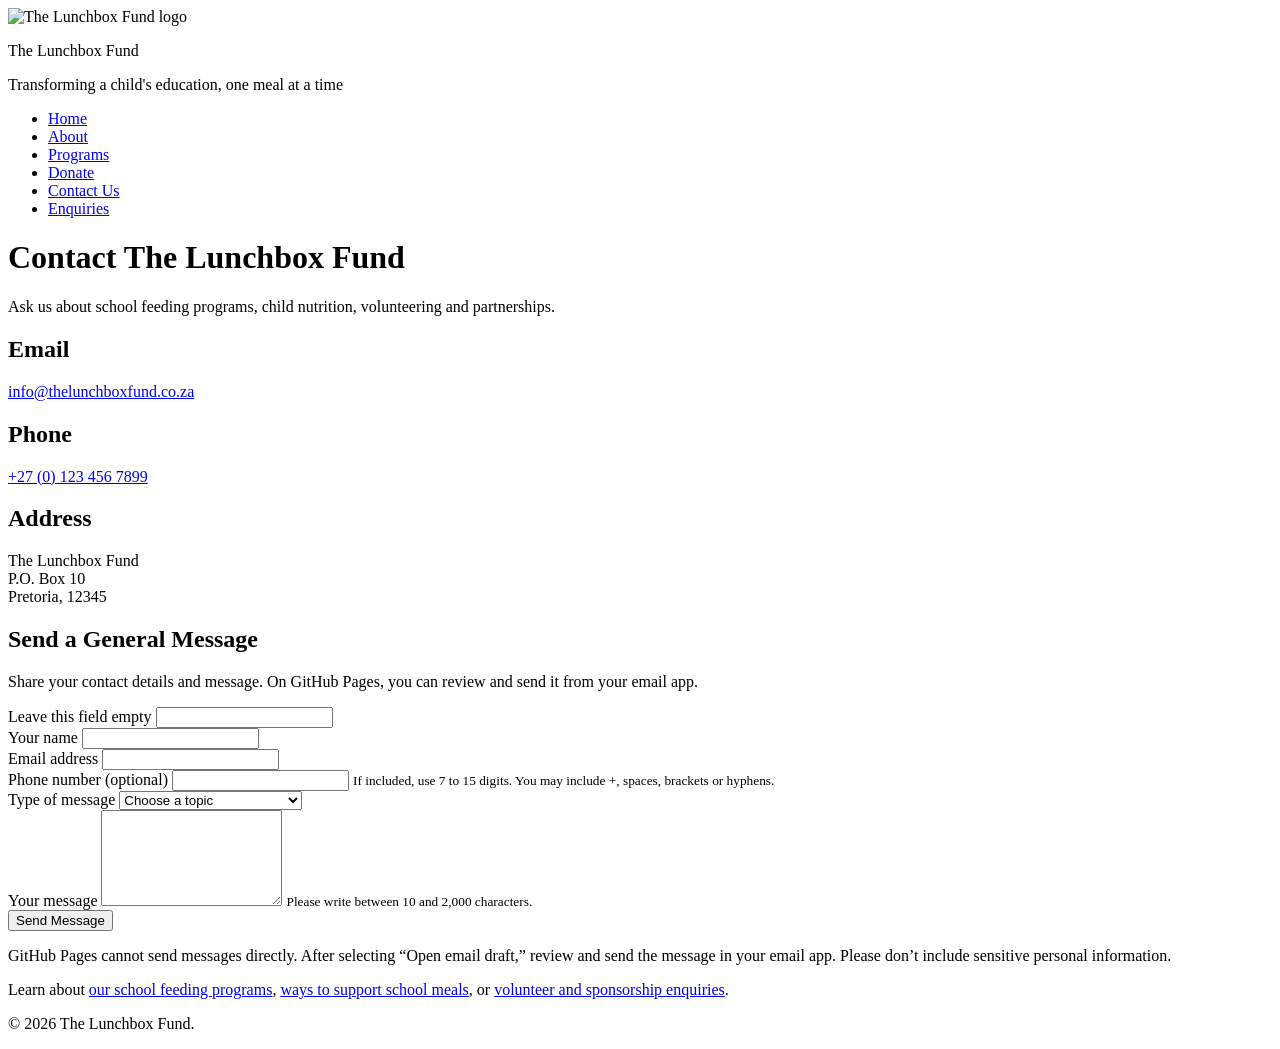
==== contact.html @ 14120fad "Enhance contact and enquiry forms with updated messaging for GitHub Pages; added quick answer featur" ====
<!DOCTYPE html>
<html lang="en">
<head>
    <meta charset="UTF-8">
    <meta name="viewport" content="width=device-width, initial-scale=1.0">
    <!-- This title and summary help visitors find the charity's contact details. -->
    <title>Contact The Lunchbox Fund | Programs &amp; Partnerships</title>
    <meta name="description" content="Contact The Lunchbox Fund about school meals, child nutrition programs, volunteering and community partnerships in Southern Africa.">
    <link rel="canonical" href="https://mmathole.github.io/WEDE5020-Project-Part-2/contact.html">
    <meta http-equiv="Content-Security-Policy" content="default-src 'self'; base-uri 'self'; object-src 'none'; script-src 'self' https://unpkg.com; style-src 'self' 'unsafe-inline' https://unpkg.com; img-src 'self' data: https://*.tile.openstreetmap.org; connect-src 'self'; font-src 'self' data:; form-action 'self'; upgrade-insecure-requests">
    <meta name="referrer" content="strict-origin-when-cross-origin">
    <link rel="stylesheet" href="./css_assets/style.css">
    <script src="./myscript.js" defer></script>
</head>
<body>
    <!-- The header introduces the organization and links to every main page. -->
    <header class="site-header">
        <div class="header-top">
              <img src="./images/lunchbox-fund-logo-optimized.png" alt="The Lunchbox Fund logo" class="logo-image" width="440" height="329" decoding="async">
              <div class="header-copy">
                  <p class="header-title">The Lunchbox Fund</p>
                  <p>Transforming a child's education, one meal at a time</p>
              </div>
        </div>

        <nav class="navbar" aria-label="Main Navigation">
            <ul>
                <li><a href="index.html">Home</a></li>
                <li><a href="about.html">About</a></li>
                <li><a href="programs.html">Programs</a></li>
                <li><a href="donate.html">Donate</a></li>
                <li><a href="contact.html" class="active" aria-current="page">Contact Us</a></li>
                <li><a href="enquiry.html">Enquiries</a></li>
            </ul>
        </nav>
    </header>

    <!-- The main area shows ways to reach the Lunchbox Fund team. -->
    <main class="content-section">
        <div class="container">
            <div class="section-heading">
                <h1>Contact The Lunchbox Fund</h1>
                <p>Ask us about school feeding programs, child nutrition, volunteering and partnerships.</p>
            </div>

            <!-- Visitors can use these direct contact methods if they prefer not to use the form. -->
            <section class="contact-grid">
                <div class="contact-item">
                    <h2>Email</h2>
                    <p><a href="mailto:info@thelunchboxfund.co.za">info@thelunchboxfund.co.za</a></p>
                </div>

                <div class="contact-item">
                    <h2>Phone</h2>
                    <p><a href="tel:+271234567899">+27 (0) 123 456 7899</a></p>
                </div>

                <div class="contact-item">
                    <h2>Address</h2>
                    <p>
                        The Lunchbox Fund<br>
                        P.O. Box 10<br>
                        Pretoria, 12345
                    </p>
                </div>
            </section>

            <!-- The Node service sends this form; GitHub Pages offers an email draft instead. -->
            <section class="contact-form-section" aria-labelledby="contact-form-heading">
                <div class="section-heading">
                    <h2 id="contact-form-heading">Send a General Message</h2>
                    <p>Share your contact details and message. On GitHub Pages, you can review and send it from your email app.</p>
                </div>
                <div class="form-card">
                    <!-- The action names the endpoint used by JavaScript's background request. -->
                    <form class="ajax-contact-form" action="/api/contact" method="post" data-ajax-form>
                        <!-- This hidden field helps the server spot automated spam submissions. -->
                        <div class="form-honeypot" aria-hidden="true">
                            <label for="contact-website">Leave this field empty</label>
                            <input id="contact-website" name="website" type="text" tabindex="-1" autocomplete="off">
                        </div>
                        <input type="hidden" name="formType" value="contact">
                        <div class="form-group">
                            <label for="contact-name">Your name</label>
                            <input id="contact-name" name="name" type="text" autocomplete="name" minlength="2" maxlength="80" required>
                        </div>

                        <div class="form-group">
                            <label for="contact-email">Email address</label>
                            <input id="contact-email" name="email" type="email" autocomplete="email" maxlength="254" required>
                        </div>

                        <div class="form-group">
                            <label for="contact-phone">Phone number (optional)</label>
                            <input id="contact-phone" name="phone" type="tel" autocomplete="tel" inputmode="tel" maxlength="25" aria-describedby="contact-phone-help">
                            <small id="contact-phone-help">If included, use 7 to 15 digits. You may include +, spaces, brackets or hyphens.</small>
                        </div>

                        <div class="form-group">
                            <label for="contact-topic">Type of message</label>
                            <select id="contact-topic" name="messageType" required>
                                <option value="">Choose a topic</option>
                                <option>General question</option>
                                <option>School feeding programs</option>
                                <option>Donation or fundraising</option>
                                <option>Volunteering</option>
                                <option>Sponsorship or partnership</option>
                                <option>Other</option>
                            </select>
                        </div>

                        <div class="form-group">
                            <label for="contact-message">Your message</label>
                            <textarea id="contact-message" name="message" minlength="10" maxlength="2000" rows="6" required aria-describedby="contact-message-help"></textarea>
                            <small id="contact-message-help">Please write between 10 and 2,000 characters.</small>
                        </div>

                        <button type="submit" class="btn">Send Message</button>
                        <!-- JavaScript writes success or error feedback here for screen readers and sighted visitors. -->
                        <p class="form-status" data-email-status role="status" aria-live="polite"></p>
                    </form>
                    <p class="form-note">GitHub Pages cannot send messages directly. After selecting “Open email draft,” review and send the message in your email app. Please don’t include sensitive personal information.</p>
                </div>
            </section>

            <p class="text-center">Learn about <a href="programs.html">our school feeding programs</a>, <a href="donate.html">ways to support school meals</a>, or <a href="enquiry.html">volunteer and sponsorship enquiries</a>.</p>
        </div>
    </main>

    <!-- The footer marks the end of the page. -->
    <footer class="site-footer">
        <p>&copy; 2026 The Lunchbox Fund.</p>
    </footer>
</body>
</html>
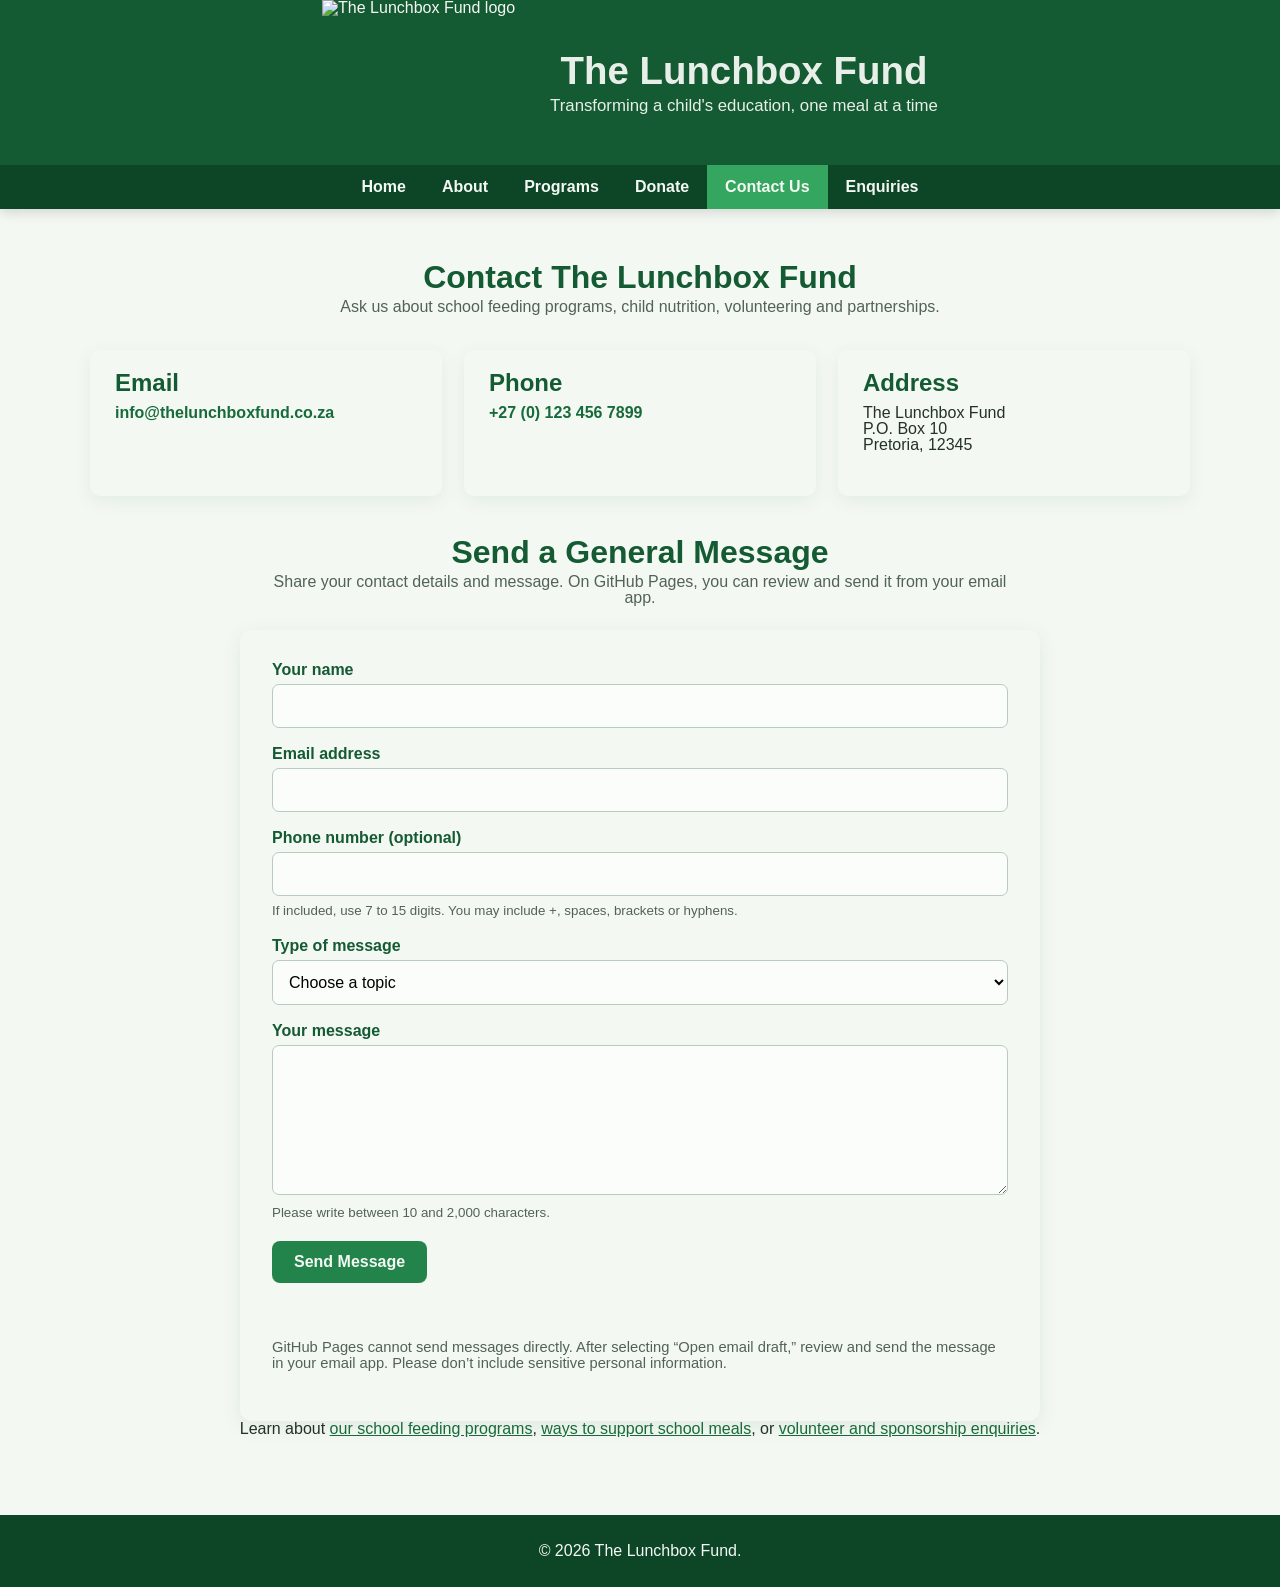
==== commit 74cade23: "Enhance HTML files with improved security policies and more descriptive comments; update CSS for bet" ====
--- a/contact.html
+++ b/contact.html
@@ -1,13 +1,15 @@
 <!DOCTYPE html>
 <html lang="en">
 <head>
+    <!-- The head tells the browser how to safely load and show this page. -->
     <meta charset="UTF-8">
     <meta name="viewport" content="width=device-width, initial-scale=1.0">
     <!-- This title and summary help visitors find the charity's contact details. -->
     <title>Contact The Lunchbox Fund | Programs &amp; Partnerships</title>
     <meta name="description" content="Contact The Lunchbox Fund about school meals, child nutrition programs, volunteering and community partnerships in Southern Africa.">
     <link rel="canonical" href="https://mmathole.github.io/WEDE5020-Project-Part-2/contact.html">
-    <meta http-equiv="Content-Security-Policy" content="default-src 'self'; base-uri 'self'; object-src 'none'; script-src 'self' https://unpkg.com; style-src 'self' 'unsafe-inline' https://unpkg.com; img-src 'self' data: https://*.tile.openstreetmap.org; connect-src 'self'; font-src 'self' data:; form-action 'self'; upgrade-insecure-requests">
+    <!-- Only allow files from this site and the few outside resources this site needs. -->
+    <meta http-equiv="Content-Security-Policy" content="default-src 'self'; base-uri 'self'; object-src 'none'; script-src 'self' https://unpkg.com/leaflet@1.9.4/dist/leaflet.js; style-src 'self' 'unsafe-inline' https://unpkg.com/leaflet@1.9.4/dist/leaflet.css; img-src 'self' data: https://*.tile.openstreetmap.org https://unpkg.com/leaflet@1.9.4/dist/images/; connect-src 'self'; font-src 'self' data:; form-action 'self'; upgrade-insecure-requests">
     <meta name="referrer" content="strict-origin-when-cross-origin">
     <link rel="stylesheet" href="./css_assets/style.css">
     <script src="./myscript.js" defer></script>
@@ -23,6 +25,7 @@
               </div>
         </div>
 
+        <!-- This menu helps visitors move between pages. -->
         <nav class="navbar" aria-label="Main Navigation">
             <ul>
                 <li><a href="index.html">Home</a></li>
--- a/css_assets/style.css
+++ b/css_assets/style.css
@@ -0,0 +1,1239 @@
+/* This file controls how the pages look and fit on different screens. */
+/* Give every browser the same starting spacing and box sizes. */
+* {
+    margin: 0;
+    padding: 0;
+    box-sizing: border-box;
+}
+
+/* Make page jumps scroll smoothly. */
+html {
+    scroll-behavior: smooth;
+}
+
+/* Set the main text style and background color for every page. */
+body {
+    font-family: Arial, Arial, Helvetica, sans-serif;
+    line-height: 16px;
+    color: #243126;
+    background-color: #f4f8f3;
+}
+
+/* Keep pictures inside their boxes on small screens. */
+img {
+    max-width: 100%;
+    height: auto;
+    display: block;
+}
+
+/*link styles*/
+a {
+    color: #176b3a;
+}
+
+/*change link color on hover*/
+a:hover {
+    color: #0d4d29;
+}
+
+/* Center page content and keep readable line lengths on wide displays. */
+.main-container {
+    width: min(1100px, 92%);
+    margin: 0 auto;
+}
+
+.container {
+    width: min(1100px, 92%);
+    margin: 0 auto;
+}
+
+/*used when text needs to be centered*/
+.text-center {
+    text-align: center;
+}
+
+.logo-image {
+    display: block;
+    width: 220px;
+    max-width: 100%;
+    height: auto;
+    object-fit: contain;
+    margin: 0;
+    background-color: #145a32;
+    border: none;
+    border-radius: 0;
+    box-shadow: none;
+    outline: none;
+}
+
+/*==============================
+            HEADER
+    =============================*/
+    /* Put the logo and organization name together at the top. */
+    .site-header {
+        background-color: #145a32;
+        color: #f4f8f3;
+        box-shadow: 0 3px 12px rgba(0, 0, 0, 0.15);
+    }
+
+    /*Website title area*/
+    .header-top {
+        display: flex;
+        align-items: center;
+        justify-content: center;
+        padding: 0;
+        width: 100%;
+        max-width: 100%;
+        background-color: #145a32;
+        overflow: hidden;
+        min-height: 90px;
+    }
+
+    .header-copy {
+        flex: 0 1 auto;
+        text-align: center;
+        padding: 15px 20px 15px 0;
+        margin-left: 8px;
+    }
+
+    .header-copy .header-title {
+        margin: 0 0 6px;
+        color: inherit;
+        font-size: clamp(1.4rem, 3vw, 2.4rem);
+        line-height: 1.1;
+        font-weight: 700;
+    }
+
+    .header-copy p {
+        font-size: 1rem;
+        opacity: 0.95;
+    }
+
+    .header-top p {
+        font-size: 1.05rem;
+        opacity: 0.95;
+    }
+
+    /*---------------------------------------
+    Navigation bar styles
+    ---------------------------------------*/
+    /* Keep the page links together so visitors can move around the site. */
+    .navbar {
+        background-color: #0d4627;
+        
+    }
+
+    /*place navigation items next to each other*/
+    .navbar ul {
+        list-style: none;
+        display: flex;
+        justify-content: center;
+        flex-wrap: wrap;
+    }
+    
+    /*Allows each list item to contain the link properly*/
+    .navbar li {
+        display: flex;
+    }
+
+/*Navigation links*/
+    .navbar a {
+        display: block;
+        padding: 14px 18px;
+        color: #f4f8f3;
+        text-decoration: none;
+        font-weight: bold;
+        transition: background-color 0.2s ease, transform 0.2s ease;
+    }
+
+    /*Change link color on hover*/
+    .navbar a:hover, .navbar a:focus {
+        background-color: #23844b;
+    }
+
+    /* show the page the user is currently on */
+    .navbar a.active {
+        background-color: #35a65f;
+    }
+
+    /* The hero's gradient keeps the white headline readable over its photo. */
+    /*-------------------------
+    Hero section styles
+    -------------------------*/
+    /* Make the first large message stand out on the home page. */
+    .hero {
+        background: linear-gradient(rgba(13, 70, 39, 0.78), rgba(20, 90, 50, 0.78)),
+                    url('../images/lunchbox-fund-school-meals-hero-optimized.jpg') center/cover no-repeat;
+        color: #f4f8f3;
+        text-align: center;
+        min-height: 430px;
+        display: flex;
+        align-items: center;
+        justify-content: center;
+        padding: 70px 20px;
+    }
+
+    .hero-content {
+        max-width: 760px;
+    }
+
+    .hero h1,
+    .hero h2 {
+        font-size: clamp(2rem, 5vw, 3.4rem);
+        margin-bottom: 18px;
+        line-height: 1.15;
+    }
+
+    .hero p {
+        font-size: 1.15rem;
+        margin-bottom: 28px;
+    }
+
+    .hero-tagline {
+        font-size: 1.2rem;
+        font-weight: 600;
+        margin-bottom: 18px;
+        color: #f4f8f3;
+    }
+
+    /*-------------------------
+    button styles
+    -------------------------*/
+    /* Make links that look like buttons easy to see and click. */
+    .btn {
+        display: inline-block;
+        background-color: #23844b;
+        color: #f4f8f3;
+        text-decoration: none;
+        padding: 12px 22px;
+        border: none;
+        border-radius: 8px;
+        font-size: 1rem;
+        font-weight: bold;
+        cursor: pointer;
+        transition: background-color 0.2s ease, transform 0.2s ease;
+    }
+     
+/*Change button color on hover*/
+    .btn:hover, .btn:focus {
+        background-color: #176b3a;
+        color: #f4f8f3;
+        transform: translateY(-2px);
+
+    }
+
+    /*light button style*/
+    .btn-light {
+        background-color: #f4f8f3;
+        color: #145a32;
+    }
+
+    /*Secondary button style*/
+    .btn-secondary {
+        background-color: #dcefe1;
+        color: #145a32;
+    }
+
+    .btn-secondary:hover, .btn-secondary:focus {
+        background-color: #c5e4cd;
+        color: #0d4627;
+    }
+
+    /*-------------------------------
+    General content section styles
+    -------------------------------*/
+    main {
+        min-height: 60vh;
+    }
+
+    .section {
+        padding: 65px 0px;
+    }
+
+    .section-heading {
+        text-align: center;
+        max-width: 750px;
+        margin: 0 auto 35px;
+    }
+
+    .section-heading h2 {
+        font-size: 2rem;
+        margin-bottom: 10px;
+        color: #145a32;
+    }
+
+    .section-heading p {
+        color: #526257;
+    }
+
+    /*general content section styles*/
+
+    .content-section {
+        padding: 60px 0;
+    }
+
+    /*headings inside content sections*/
+    .content-section h1, .content-section h2, .content-section h3 {
+        color: #145a32;
+        margin-bottom: 14px;
+    }
+
+    /*paragraph spacing inside content sections*/
+    .content-section p {
+        margin-bottom: 18px;
+    }
+
+    /*----------------------------------
+    Two Column Layout Styles
+    used on larger desktop screens for content sections
+    ----------------------------------*/
+    .two-column {
+        display: grid;
+        grid-template-columns: 1fr 1fr;
+        gap: 35px;
+        align-items: center;
+    }
+
+    /*----------------------------------
+    Cards
+    ----------------------------------*/
+    .card-grid {
+        display: grid;
+        grid-template-columns: repeat(3, 1fr);
+        gap: 22px;
+    }
+
+    .card {
+        background-color: #f4f8f3;
+        border-radius: 12px;
+        box-shadow: 0 6px 20px rgba(20, 90, 50, 0.08);
+        border: 1px solid #d7e6da;
+        padding: 24px;
+    }
+
+    /* Program search, category filter, and sort controls share one aligned desktop row. */
+    .program-controls {
+        display: grid;
+        grid-template-columns: minmax(220px, 2fr) minmax(160px, 1fr) minmax(160px, 1fr);
+        gap: 16px;
+        align-items: end;
+        margin: 0 0 14px;
+        padding: 20px;
+        border: 1px solid #d7e6da;
+        border-radius: 12px;
+        background-color: #fff;
+    }
+
+    .program-controls[hidden] {
+        display: none;
+    }
+
+    .program-controls label {
+        display: block;
+        margin-bottom: 6px;
+        color: #145a32;
+        font-weight: 700;
+    }
+
+    .program-controls input,
+    .program-controls select {
+        width: 100%;
+        min-height: 44px;
+        padding: 10px 12px;
+        border: 1px solid #b8cbbd;
+        border-radius: 7px;
+        background-color: #fbfdfb;
+        color: #243126;
+        font: inherit;
+    }
+
+    .program-controls input:focus,
+    .program-controls select:focus {
+        outline: 3px solid rgba(35, 132, 75, 0.2);
+        border-color: #23844b;
+    }
+
+    .program-results {
+        min-height: 1.5em;
+        margin: 0 0 14px;
+        color: #526257;
+    }
+
+    .program-category {
+        color: #526257;
+        font-size: 0.9rem;
+        text-transform: capitalize;
+    }
+
+    .program-grid .card {
+        animation: about-panel-enter 0.25s ease both;
+    }
+
+    .program-empty {
+        grid-column: 1 / -1;
+        padding: 24px;
+        border: 1px dashed #b8cbbd;
+        border-radius: 12px;
+        color: #526257;
+        text-align: center;
+    }
+
+    .test1 {
+        margin-bottom: 30px;
+        margin-top: 25px;
+    }
+
+    .more-info {
+        margin-top: 2px;
+        margin-bottom: 10px;
+    }
+
+    /*--------------------------------
+    About page interactions
+    --------------------------------*/
+    .about-page {
+        line-height: 1.65;
+    }
+
+    .about-page .content-section {
+        padding: 56px 0 72px;
+    }
+
+    .about-page .section-heading {
+        margin-bottom: 28px;
+    }
+
+    .about-page .section-heading h1,
+    .about-page .section-heading h2 {
+        line-height: 1.2;
+    }
+
+    .about-page .eyebrow {
+        margin-bottom: 8px;
+        color: #23844b;
+        font-size: 0.82rem;
+        font-weight: 700;
+        letter-spacing: 0.12em;
+        text-transform: uppercase;
+    }
+
+    .about-story {
+        gap: 42px;
+        margin: 0 auto 72px;
+    }
+
+    .about-story h2 {
+        margin-bottom: 14px;
+        color: #145a32;
+        font-size: clamp(1.7rem, 3vw, 2.3rem);
+        line-height: 1.2;
+    }
+
+    .about-story .main-image {
+        height: 100%;
+        max-height: 390px;
+        margin: 0;
+        object-fit: cover;
+    }
+
+    .about-story .btn {
+        margin-top: 6px;
+    }
+
+    .about-section {
+        margin: 0 auto 72px;
+    }
+
+    /* Native details/summary elements provide expandable history without custom JavaScript. */
+    .history-accordion {
+        max-width: 850px;
+        margin: 0 auto;
+        border-top: 1px solid #d7e6da;
+    }
+
+    .history-item {
+        border-bottom: 1px solid #d7e6da;
+    }
+
+    .history-item summary {
+        display: flex;
+        align-items: center;
+        gap: 16px;
+        min-height: 66px;
+        padding: 16px 8px;
+        color: #145a32;
+        cursor: pointer;
+        font-weight: 700;
+        list-style: none;
+    }
+
+    .history-item summary::-webkit-details-marker {
+        display: none;
+    }
+
+    .history-item summary::after {
+        content: "+";
+        margin-left: auto;
+        color: #23844b;
+        font-size: 1.5rem;
+        transition: transform 0.2s ease;
+    }
+
+    .history-item[open] summary::after {
+        transform: rotate(45deg);
+    }
+
+    .history-item summary span {
+        min-width: 78px;
+        color: #23844b;
+    }
+
+    .history-item summary:focus-visible,
+    .about-tab:focus-visible,
+    .gallery-item:focus-visible,
+    .lightbox button:focus-visible {
+        outline: 3px solid #23844b;
+        outline-offset: 3px;
+    }
+
+    .history-copy {
+        padding: 0 48px 16px 102px;
+        color: #526257;
+    }
+
+    .history-copy p {
+        margin-bottom: 0;
+    }
+
+    .about-tabs {
+        max-width: 850px;
+        margin: 0 auto 30px;
+    }
+
+    .about-tabs[hidden] {
+        display: none;
+    }
+
+    /* The selected tab is indicated by an underline as well as its accessible ARIA state. */
+    .tab-list {
+        display: flex;
+        gap: 8px;
+        border-bottom: 2px solid #d7e6da;
+    }
+
+    .about-tab {
+        padding: 12px 18px;
+        border: 0;
+        border-bottom: 3px solid transparent;
+        margin-bottom: -2px;
+        background: transparent;
+        color: #526257;
+        cursor: pointer;
+        font: inherit;
+        font-weight: 700;
+        transition: color 0.2s ease, border-color 0.2s ease;
+    }
+
+    .about-tab:hover,
+    .about-tab[aria-selected="true"] {
+        border-bottom-color: #23844b;
+        color: #145a32;
+    }
+
+    .tab-panel {
+        min-height: 145px;
+        padding: 26px 28px;
+        border: 1px solid #d7e6da;
+        border-top: 0;
+        border-radius: 0 0 12px 12px;
+        background: #fff;
+        animation: about-panel-enter 0.25s ease both;
+    }
+
+    .tab-panel[hidden] {
+        display: none;
+    }
+
+    .tab-panel h3,
+    .team-note h3 {
+        margin-bottom: 8px;
+        color: #145a32;
+    }
+
+    .tab-panel p,
+    .team-note p {
+        margin-bottom: 10px;
+    }
+
+    .values-fallback {
+        max-width: 850px;
+        margin: 0 auto 30px;
+        padding: 22px 28px;
+        border: 1px solid #d7e6da;
+        border-radius: 12px;
+        background: #fff;
+    }
+
+    .values-fallback h3 {
+        color: #145a32;
+    }
+
+    .team-note {
+        max-width: 850px;
+        margin: 0 auto;
+        padding: 24px 28px;
+        border-radius: 12px;
+        background: #e8f3eb;
+    }
+
+    .team-note p:last-child {
+        margin-bottom: 0;
+    }
+
+    .map-note {
+        max-width: 900px;
+        margin: 0 auto 12px;
+        color: #526257;
+        font-size: 0.92rem;
+    }
+
+    /* Reserve map space before Leaflet loads so the surrounding page does not jump. */
+    .impact-map {
+        z-index: 0;
+        min-height: 360px;
+        max-width: 900px;
+        margin: 0 auto;
+        border: 1px solid #d7e6da;
+        border-radius: 12px;
+        background: #e8f3eb;
+        box-shadow: 0 6px 20px rgba(20, 90, 50, 0.08);
+    }
+
+    .map-status {
+        max-width: 900px;
+        margin: 10px auto 0;
+        color: #526257;
+        font-size: 0.9rem;
+    }
+
+    .country-list {
+        display: flex;
+        flex-wrap: wrap;
+        justify-content: center;
+        gap: 8px;
+        max-width: 900px;
+        padding: 0;
+        margin: 16px auto 0;
+        list-style: none;
+    }
+
+    .country-list li {
+        padding: 7px 13px;
+        border-radius: 999px;
+        background: #dcefe1;
+        color: #145a32;
+        font-weight: 700;
+    }
+
+    /* Matching columns keep the gallery balanced until the mobile rules stack it. */
+    .photo-gallery {
+        display: grid;
+        grid-template-columns: repeat(3, minmax(0, 1fr));
+        gap: 20px;
+    }
+
+    .gallery-item {
+        overflow: hidden;
+        padding: 0;
+        border: 1px solid #d7e6da;
+        border-radius: 12px;
+        background: #fff;
+        box-shadow: 0 6px 20px rgba(20, 90, 50, 0.08);
+        color: #145a32;
+        cursor: zoom-in;
+        font: inherit;
+        text-align: left;
+        transition: transform 0.2s ease, box-shadow 0.2s ease;
+    }
+
+    .gallery-item:hover {
+        transform: translateY(-4px);
+        box-shadow: 0 12px 26px rgba(20, 90, 50, 0.16);
+    }
+
+    .gallery-item img {
+        width: 100%;
+        height: 230px;
+        object-fit: cover;
+        transition: transform 0.35s ease;
+    }
+
+    .gallery-item:hover img {
+        transform: scale(1.035);
+    }
+
+    .gallery-item span {
+        display: block;
+        padding: 14px 16px;
+        font-weight: 700;
+    }
+
+    /* The native dialog sits above the page; its backdrop dims the content behind it. */
+    .lightbox {
+        width: min(1000px, calc(100% - 32px));
+        max-width: none;
+        max-height: calc(100% - 32px);
+        padding: 0;
+        border: 0;
+        border-radius: 14px;
+        background: #0d2014;
+        color: #fff;
+    }
+
+    .lightbox::backdrop {
+        background: rgba(0, 0, 0, 0.82);
+        backdrop-filter: blur(3px);
+    }
+
+    .lightbox-content {
+        position: relative;
+        display: flex;
+        align-items: center;
+        justify-content: center;
+        min-height: 240px;
+        padding: 54px 64px 26px;
+    }
+
+    .lightbox figure {
+        margin: 0;
+        text-align: center;
+    }
+
+    .lightbox-image {
+        max-width: 100%;
+        max-height: min(72vh, 720px);
+        margin: 0 auto;
+        object-fit: contain;
+    }
+
+    .lightbox-caption {
+        padding: 12px 8px 0;
+        color: #f4f8f3;
+    }
+
+    .lightbox button {
+        position: absolute;
+        display: grid;
+        place-items: center;
+        width: 42px;
+        height: 42px;
+        border: 1px solid rgba(255, 255, 255, 0.45);
+        border-radius: 50%;
+        background: rgba(13, 70, 39, 0.88);
+        color: #fff;
+        cursor: pointer;
+        font: inherit;
+        font-size: 1.6rem;
+        line-height: 1;
+        transition: background-color 0.2s ease;
+    }
+
+    .lightbox button:hover {
+        background: #23844b;
+    }
+
+    .lightbox .lightbox-close {
+        top: 12px;
+        right: 12px;
+    }
+
+    .lightbox .lightbox-previous {
+        top: 50%;
+        left: 12px;
+        transform: translateY(-50%);
+    }
+
+    .lightbox .lightbox-next {
+        top: 50%;
+        right: 12px;
+        transform: translateY(-50%);
+    }
+
+    .about-home-link {
+        margin-top: 12px;
+        text-align: center;
+    }
+
+    /* Only hide scroll-reveal sections after JavaScript confirms it can show them again. */
+    .about-page.js-enabled .reveal {
+        opacity: 0;
+        transform: translateY(18px);
+        transition: opacity 0.6s ease, transform 0.6s ease;
+    }
+
+    .about-page.js-enabled .reveal.is-visible {
+        opacity: 1;
+        transform: translateY(0);
+    }
+
+    @keyframes about-panel-enter {
+        from {
+            opacity: 0;
+            transform: translateY(6px);
+        }
+        to {
+            opacity: 1;
+            transform: translateY(0);
+        }
+    }
+
+    /* Stack About-page columns and gallery tiles on tablets and narrower screens. */
+    @media (max-width: 800px) {
+        .about-page .two-column,
+        .about-page .photo-gallery {
+            grid-template-columns: 1fr;
+        }
+
+        .about-story {
+            gap: 24px;
+            margin-bottom: 52px;
+        }
+
+        .about-story .main-image {
+            max-height: 360px;
+        }
+
+        .about-section {
+            margin-bottom: 52px;
+        }
+
+        .gallery-item img {
+            height: 280px;
+        }
+    }
+
+    @media (max-width: 480px) {
+        .about-page .content-section {
+            padding: 42px 0 54px;
+        }
+
+        .history-item summary {
+            gap: 10px;
+            font-size: 0.96rem;
+        }
+
+        .history-item summary span {
+            min-width: 62px;
+        }
+
+        .history-copy {
+            padding: 0 10px 16px 72px;
+        }
+
+        .tab-list {
+            gap: 0;
+        }
+
+        .about-tab {
+            flex: 1;
+            padding: 11px 6px;
+            font-size: 0.9rem;
+        }
+
+        .tab-panel,
+        .team-note,
+        .values-fallback {
+            padding: 20px;
+        }
+
+        .impact-map {
+            min-height: 300px;
+        }
+
+        .gallery-item img {
+            height: 220px;
+        }
+
+        .lightbox-content {
+            padding: 58px 48px 20px;
+        }
+
+        .lightbox .lightbox-previous {
+            left: 6px;
+        }
+
+        .lightbox .lightbox-next {
+            right: 6px;
+        }
+    }
+
+    /* Respect the operating system's reduced-motion preference for all About animations. */
+    @media (prefers-reduced-motion: reduce) {
+        .about-page *,
+        .about-page *::before,
+        .about-page *::after {
+            scroll-behavior: auto !important;
+            animation-duration: 0.01ms !important;
+            animation-iteration-count: 1 !important;
+            transition-duration: 0.01ms !important;
+        }
+    }
+
+    .card h2,
+    .card h3 {
+        color: #145a32;
+        margin-bottom: 10px;
+    }
+
+    .card p {
+        margin-bottom: 18px;
+    }
+
+    /*----------------------------------
+    Images
+    ----------------------------------*/
+    .main-image {
+        width: 100%;
+        border-radius: 12px;
+        box-shadow: 0 6px 20px rgba(0, 0, 0, 0.12);
+        margin-bottom: 24px;
+    }
+
+    .history-section {
+        margin-top: 24px;
+    }
+
+    /*Logo image used in the header*/
+    .logo-image {
+        max-width: 220px;
+        object-fit: contain;
+        border: none;
+        border-radius: 0;
+        box-shadow: none;
+
+    }
+
+    /* Smaller logo image */
+    .logo-image {
+        max-width: 220px;
+        margin: 0;
+        border: none;
+        border-radius: 0;
+        box-shadow: none;
+    } 
+
+    /*----------------------------------
+    Lists
+    ----------------------------------*/
+    .content-section ul {
+        padding-left: 24px;
+        margin-bottom: 20px;
+    }
+
+    .content-section li, .card li {
+        margin-bottom: 8px;
+    }
+
+    /*----------------------------------
+    Contact Information Section
+    ----------------------------------*/
+    .contact-grid {
+        display: grid;
+        grid-template-columns: repeat(3, 1fr);
+        gap: 22px;
+    }
+
+    .contact-item {
+        background-color: #f4f8f3;
+        border-radius: 10px;
+        box-shadow: 0 5px 18px rgba(20, 90, 50, 0.08);
+        padding: 25px;
+        border-radius: 10px;
+    }
+
+    .contact-item h3 {
+        color: #145a32;
+        margin-bottom: 8px;
+    }
+
+    .contact-item a {
+        font-weight: bold;
+        text-decoration: none;
+    }
+
+    /*----------------------------------
+    Forms
+    ----------------------------------*/
+    .form-card {
+        max-width: 800px;
+        margin: 0 auto;
+        background-color: #f4f8f3;
+        border-radius: 12px;
+        box-shadow: 0 5px 20px rgba(20, 90, 50, 0.09);
+        padding: 32px;
+    }
+
+    /* Keep the spam-trap field out of sight and keyboard navigation, but present in the form. */
+    .form-honeypot {
+        position: absolute;
+        left: -10000px;
+        width: 1px;
+        height: 1px;
+        overflow: hidden;
+    }
+
+    .form-group {
+        margin-bottom: 18px;
+    }
+
+    .form-group[hidden] {
+        display: none;
+    }
+
+    .form-group label {
+        display: block;
+        margin-bottom: 6px;
+        font-weight: bold;
+        color: #145a32;
+    }
+
+    /* Text boxes, email boxes and dropdown*/
+    .form-group input, .form-group select, .form-group textarea {
+        width: 100%;
+        padding: 12px;
+        border: 1px solid #b8cbbd;
+        border-radius: 7px;
+        font: inherit;
+        background-color: #fbfdfb;
+    }
+
+    .form-group input[aria-invalid="true"],
+    .form-group select[aria-invalid="true"],
+    .form-group textarea[aria-invalid="true"] {
+        border-color: #9c2525;
+        outline-color: #9c2525;
+    }
+
+    .form-group small {
+        display: block;
+        margin-top: 6px;
+        color: #526257;
+        line-height: 1.4;
+    }
+
+    /* Message box height. */
+    .form-group textarea {
+        min-height: 150px;
+        resize: vertical;
+    }
+
+    /* Focus effect when someone clicks on a text box, email box or dropdown*/
+    .form-group input:focus, .form-group select:focus, .form-group textarea:focus {
+        outline: 3px solid rgba(35, 132, 75, 0.2);
+        border-color: #23844b;
+    }
+
+    .form-response {
+        padding: 14px 16px;
+        border-left: 4px solid #23844b;
+        margin-bottom: 18px;
+        background: #e8f3eb;
+        color: #243126;
+    }
+
+    .form-status {
+        min-height: 1.5em;
+        margin: 14px 0 0;
+        color: #145a32;
+        font-weight: 700;
+    }
+
+    .form-status--error {
+        color: #9c2525;
+    }
+
+    .form-status--success {
+        color: #145a32;
+    }
+
+    .ajax-contact-form button:disabled {
+        cursor: wait;
+        opacity: 0.7;
+    }
+
+    .form-note {
+        margin: 16px 0 0;
+        color: #526257;
+        font-size: 0.92rem;
+    }
+
+    .email-fallback-link {
+        display: inline-block;
+        margin-top: 10px;
+        font-weight: 700;
+    }
+
+    .email-fallback-link[hidden] {
+        display: none;
+    }
+
+    .contact-form-section,
+    .enquiry-form-section {
+        margin-top: 48px;
+    }
+
+    .contact-form-section .section-heading,
+    .enquiry-form-section .section-heading {
+        margin-bottom: 24px;
+    }
+
+    .enquiry-form-section .form-card {
+        max-width: 850px;
+    }
+
+    /*--------------------------------
+    Call to Action Section
+    --------------------------------*/
+
+    .cta {
+        background-color: #dcefe1;
+        color: #f4f8f3;
+        text-align: center;
+        padding: 50px 20px;
+    }
+
+    .cta h2 {
+        margin-bottom: 10px;
+        color: #145a32;
+    }
+
+    .cta p {
+        margin-bottom: 22px;
+    }
+
+    /*--------------------------------
+    Footer Section
+    --------------------------------*/
+    .site-footer {
+        background-color: #0d4627;
+        color: #f4f8f3;
+        text-align: center;
+        padding: 28px 20px;
+        margin-top: 0;
+    }
+
+    .site-footer a {
+        color: #f4f8f3;
+    }
+    
+    /* At tablet widths, stack page grids and let the program search use the full row. */
+    /*--------------------------------
+    Responsive Design
+    Tablet and mobile screen styles
+    --------------------------------*/
+    @media (max-width: 800px) {
+        /*Navigation becomes vertical on smaller screens*/
+        .navbar ul {
+            flex-direction: column;
+        }
+
+        .navbar a {
+            width: 100%;
+            text-align: center;
+        }
+        /* Desktop two-column layout becomes single column on smaller screens */
+        .two-column, .card-grid, .contact-grid {
+            grid-template-columns: 1fr;
+        }
+
+        .program-controls {
+            grid-template-columns: 1fr 1fr;
+        }
+
+        .program-search-field {
+            grid-column: 1 / -1;
+        }
+
+        .hero {
+            min-height: 360px;
+        }
+
+        .section, .content-section {
+            padding: 45px 0;
+        }   
+    }
+
+    /*--------------------------------
+    Small mobile screen styles
+    --------------------------------*/
+    @media (max-width: 480px) {
+        body {
+            font-size: 15px;
+        }
+
+        .section-heading {
+            width: 100%;
+            margin-bottom: 28px;
+        }
+
+        .section-heading h2 {
+            font-size: 1.6rem;
+            line-height: 1.25;
+        }
+
+        .section-heading p {
+            line-height: 1.5;
+        }
+
+        .header-top {
+            flex-direction: column;
+            padding: 22px 15px 16px;
+        }
+
+        .logo-image {
+            width: 150px;
+        }
+
+        .header-copy {
+            width: 100%;
+            margin-left: 0;
+            padding: 8px 0 0;
+            text-align: center;
+        }
+
+        .header-copy .header-title {
+            font-size: 1.6rem;
+        }
+
+        .header-copy p {
+            font-size: 0.9rem;
+            line-height: 1.3;
+        }
+
+        .hero {
+            padding: 55px 15px;
+        }
+
+        .form-card {
+            padding: 22px;
+        }
+
+        .program-controls {
+            grid-template-columns: 1fr;
+            padding: 16px;
+        }
+
+        .program-search-field {
+            grid-column: auto;
+        }
+    }
+    .test1 {
+        margin-bottom: 30px;
+        margin-top: 25px;
+        
+    }
+    .more-info {
+        margin-top: 2px;
+        margin-bottom: 10px;
+    }
+    
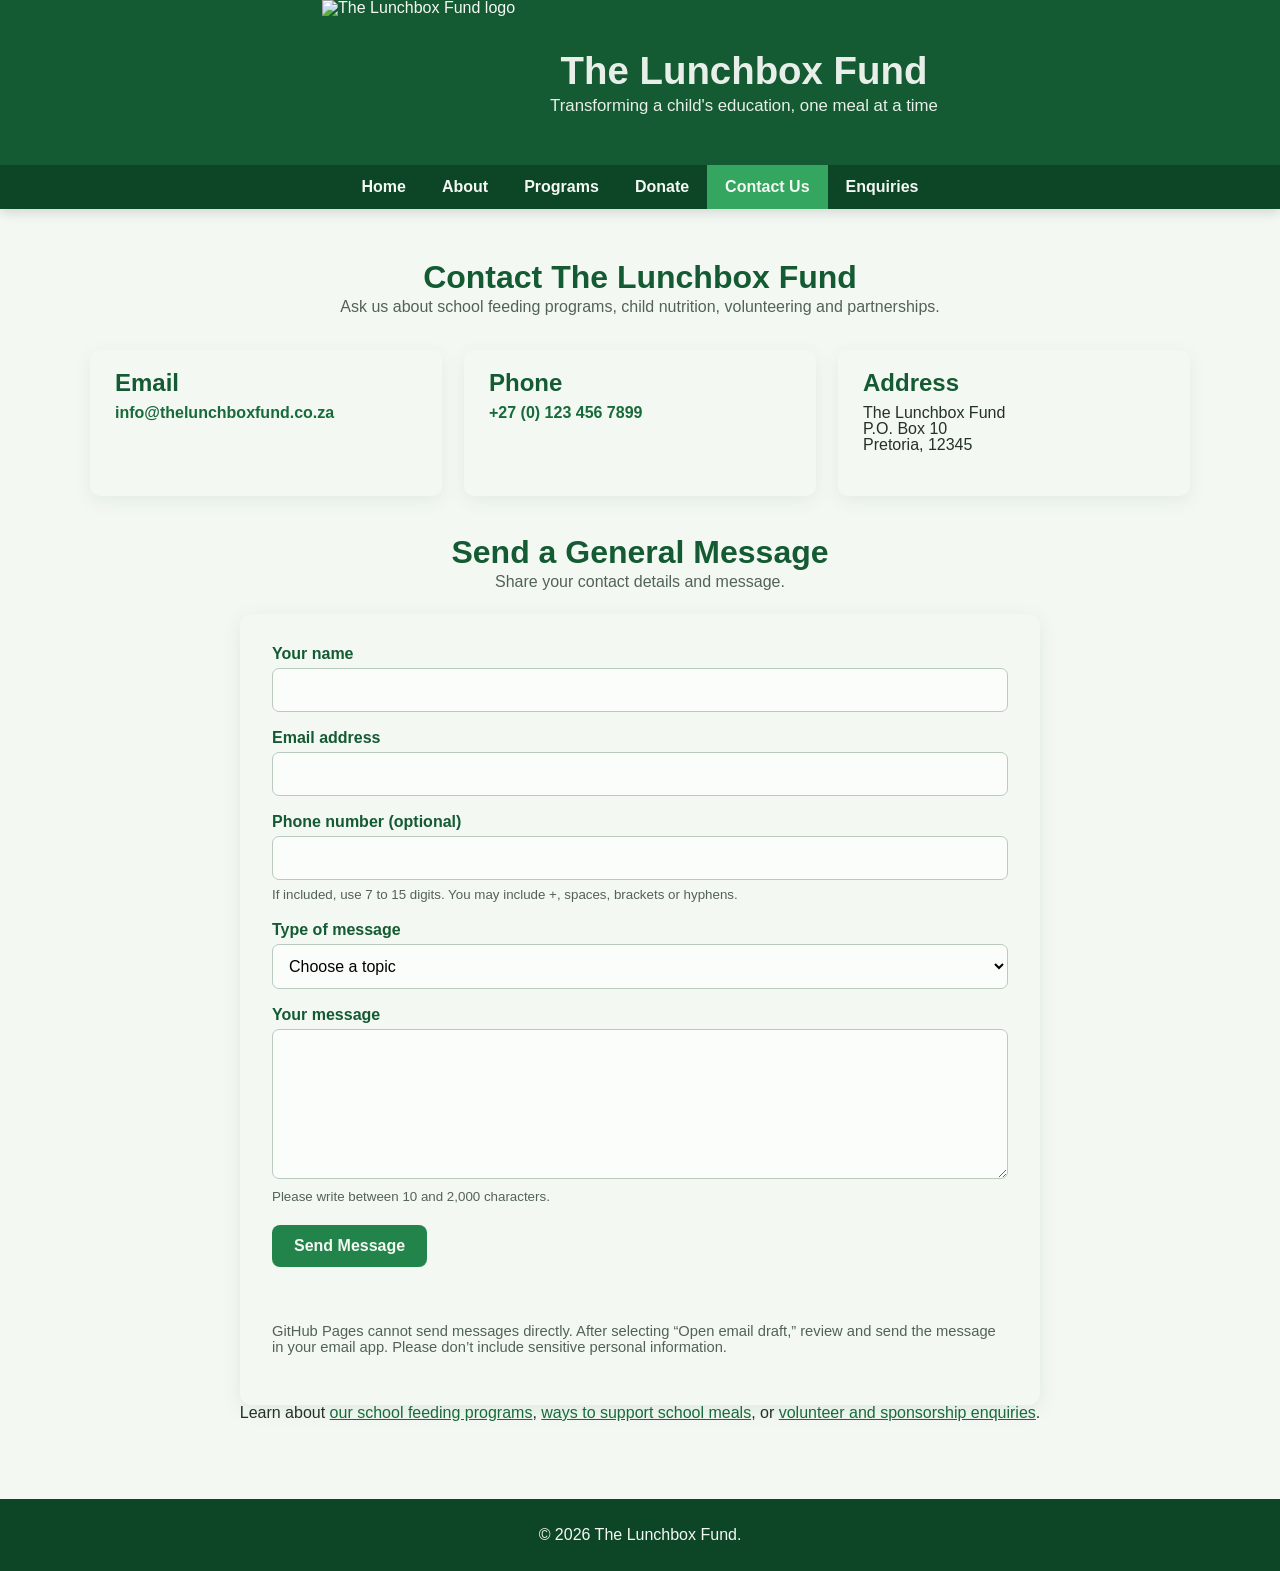
==== commit 20b9bb90: "Simplify contact form instructions by removing email app reference" ====
--- a/contact.html
+++ b/contact.html
@@ -72,7 +72,7 @@
             <section class="contact-form-section" aria-labelledby="contact-form-heading">
                 <div class="section-heading">
                     <h2 id="contact-form-heading">Send a General Message</h2>
-                    <p>Share your contact details and message. On GitHub Pages, you can review and send it from your email app.</p>
+                    <p>Share your contact details and message.</p>
                 </div>
                 <div class="form-card">
                     <!-- The action names the endpoint used by JavaScript's background request. -->
